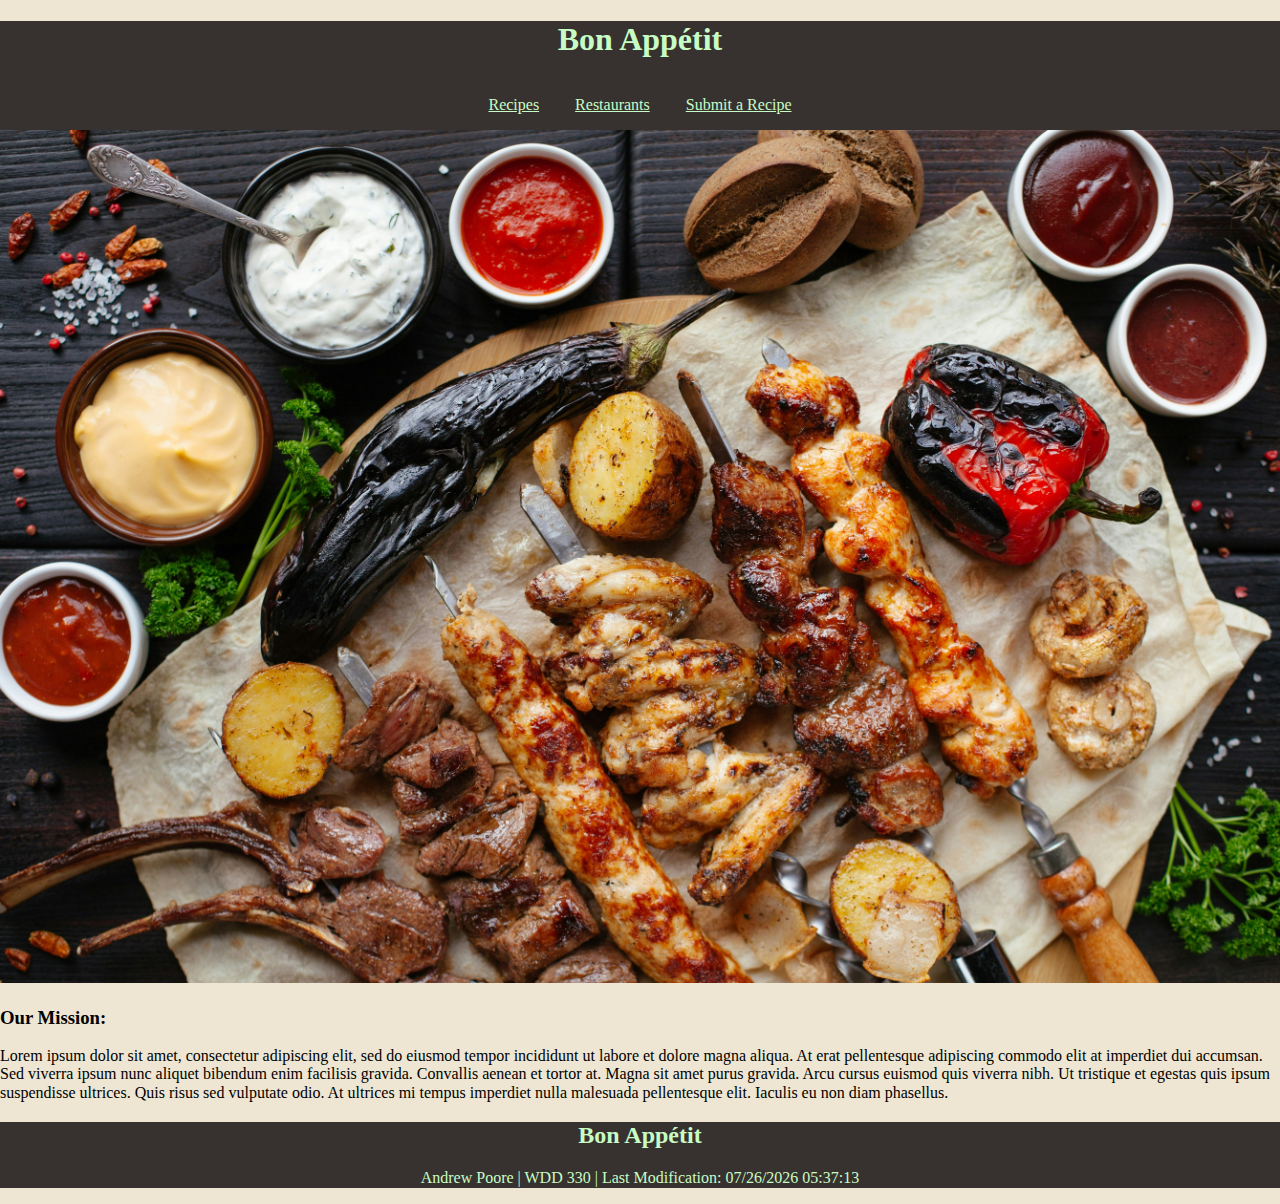
==== index.html @ cce56167 "Add files via upload" ====
<!DOCTYPE html>
<html lang="en">

<head>
    <meta charset="UTF-8" />
    <meta name="viewport" content="width=device-width, initial-scale=1.0" />
    <meta name="author" content="Andrew Poore">
    <meta name="description" content="A cooking web application for my Web Design & Development Class.">
    <link rel="icon" type="image/x-icon" href="imgs/favicon.ico">
    <link rel="stylesheet" href="style/normalize.css">
    <link rel="stylesheet" href="style/style.css">
    <script src="js/main.js"></script>
    <title>Bon Appétit | Home</title>
</head>

<body>
    <header>
        <a id="site-title" href="index.html">
            <h1>Bon Appétit</h1>
        </a>
        <nav>
            <a href="recipes.html">Recipes</a>
            <a href="restaurants.html">Restaurants</a>
            <a href="recipe-form.html">Submit a Recipe</a>
        </nav>
    </header>

    <main>
        <img id="hero-image" src="imgs/hero-image.jpg">
        <h3>Our Mission:</h3>
        <p>Lorem ipsum dolor sit amet, consectetur adipiscing elit, sed do eiusmod tempor incididunt ut labore et dolore
            magna aliqua. At erat pellentesque adipiscing commodo elit at imperdiet dui accumsan. Sed viverra ipsum nunc
            aliquet bibendum enim facilisis gravida. Convallis aenean et tortor at. Magna sit amet purus gravida. Arcu
            cursus euismod quis viverra nibh. Ut tristique et egestas quis ipsum suspendisse ultrices. Quis risus sed
            vulputate odio. At ultrices mi tempus imperdiet nulla malesuada pellentesque elit. Iaculis eu non diam
            phasellus.</p>
    </main>

    <footer>
        <h2>Bon Appétit</h2>
        <p>Andrew Poore | WDD 330 | <span id="modified"></span></p>
    </footer>
</body>

</html>
---- style/style.css ----
/* Base Styles */
:root {
    --black: #37322f;
    --white: #eee6d2;
    --green: #c8fcc5;
}

body {
    background-color: var(--white);
}

header,
footer {
    color: var(--green);
    background-color: var(--black);
    text-align: center;
}

.recipe-card {
    color: var(--green);
    background-color: var(--black);
    padding: 1rem;
    margin: 1rem;
}
/* End Base Styles */

/* Header */
#site-title {
    text-decoration: none;
}

header a {
    color: var(--green);
}

nav, nav a {
    padding: 1rem;
}
/* End Header */


/* Index */
#hero-image {
    width: 100%;
}
/* End Index */


/*! Recipe Form */
form {
    margin: auto;
    max-width: 300px;
}

form>div {
    padding-top: 1rem;
}

#submitRecipeBtn {
    margin-top: 1rem;
    padding: .5rem;
}

input,
textarea {
    display: block;
    width: 100%;
}

/* ?@keyframes animation {
    0% {
        background-color: red;
    }

    50% {
        background-color: blue;
    }

    100% {
        background-color: green;
    }
}

body {
    animation-name: animation;
    animation-duration: 5s;
} */
/* ? */
/*! End Recipe Form */
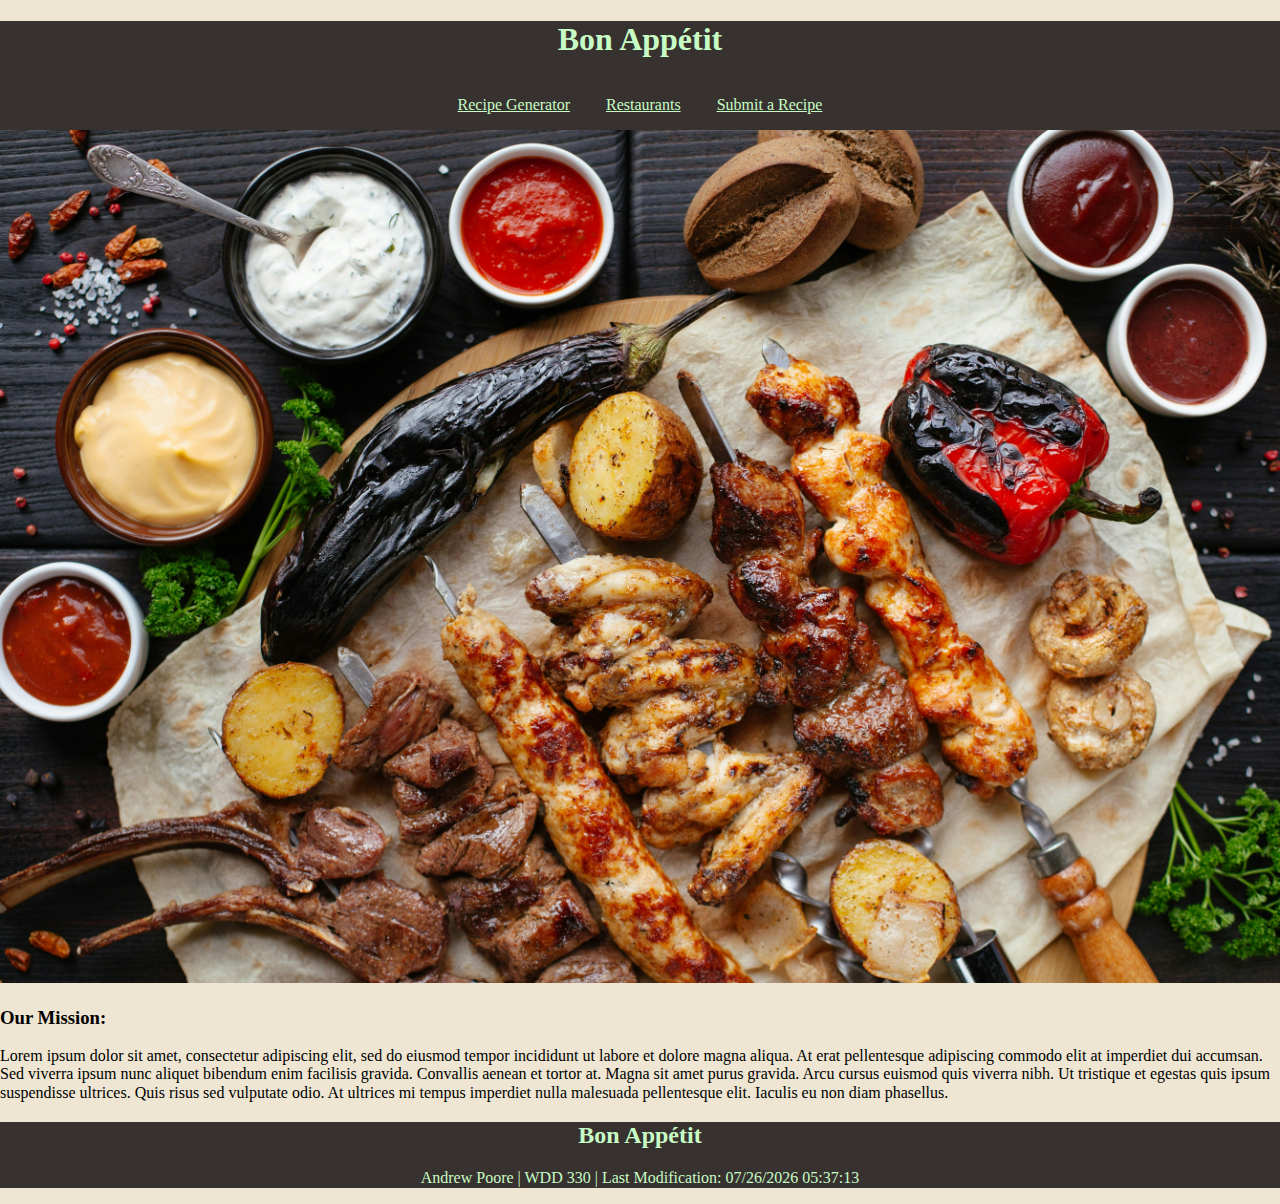
==== commit f77d4417: "formatting" ====
--- a/index.html
+++ b/index.html
@@ -9,7 +9,6 @@
     <link rel="icon" type="image/x-icon" href="imgs/favicon.ico">
     <link rel="stylesheet" href="style/normalize.css">
     <link rel="stylesheet" href="style/style.css">
-    <script src="js/main.js"></script>
     <title>Bon Appétit | Home</title>
 </head>
 
@@ -19,7 +18,7 @@
             <h1>Bon Appétit</h1>
         </a>
         <nav>
-            <a href="recipes.html">Recipes</a>
+            <a href="recipes.html">Recipe Generator</a>
             <a href="restaurants.html">Restaurants</a>
             <a href="recipe-form.html">Submit a Recipe</a>
         </nav>
@@ -41,5 +40,6 @@
         <p>Andrew Poore | WDD 330 | <span id="modified"></span></p>
     </footer>
 </body>
+<script src="js/main.js"></script>
 
 </html>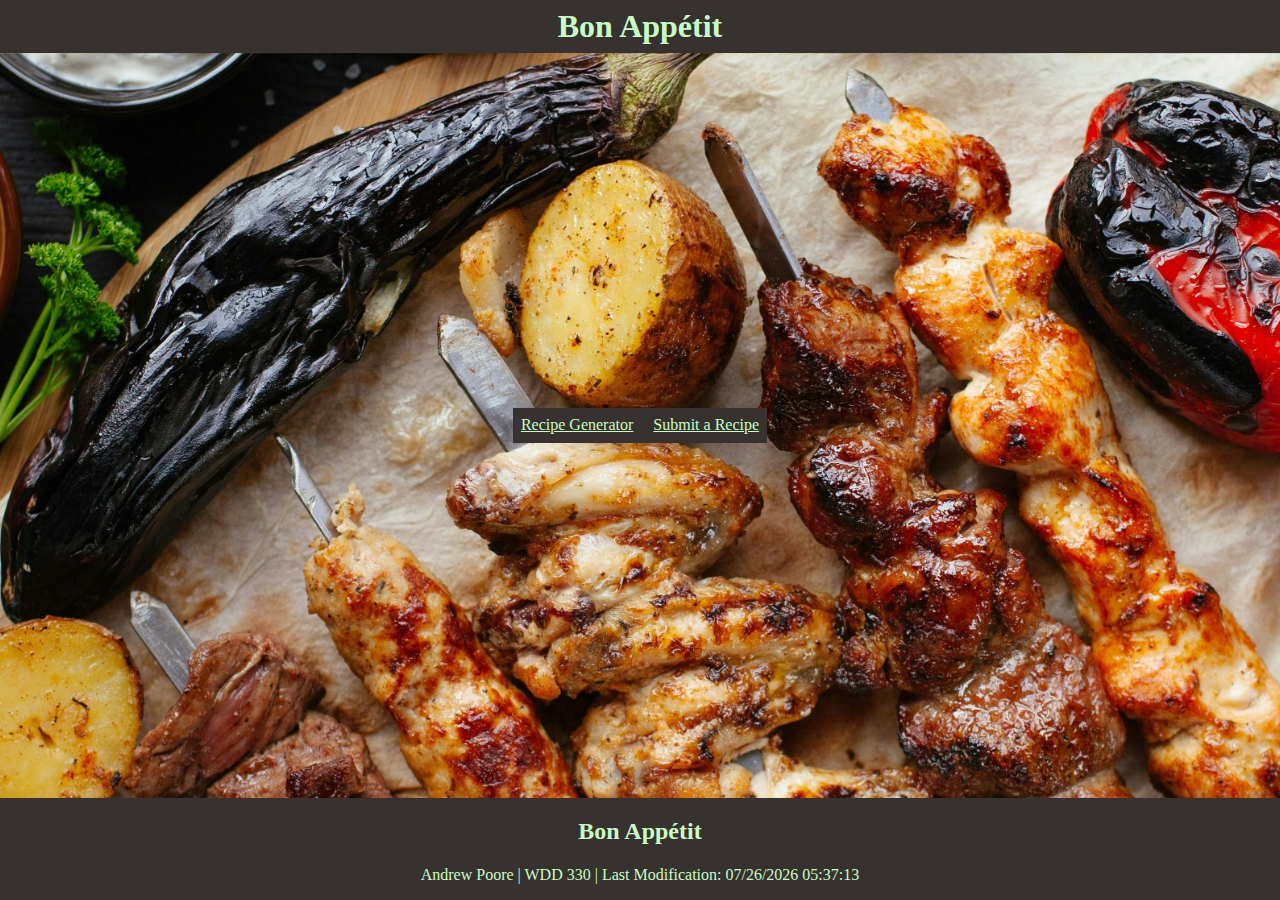
==== commit b6a4325c: "formatting + simple animation" ====
--- a/index.html
+++ b/index.html
@@ -14,25 +14,16 @@
 
 <body>
     <header>
-        <a id="site-title" href="index.html">
+        <a href="index.html">
             <h1>Bon Appétit</h1>
         </a>
-        <nav>
-            <a href="recipes.html">Recipe Generator</a>
-            <a href="restaurants.html">Restaurants</a>
-            <a href="recipe-form.html">Submit a Recipe</a>
-        </nav>
     </header>
 
-    <main>
-        <img id="hero-image" src="imgs/hero-image.jpg">
-        <h3>Our Mission:</h3>
-        <p>Lorem ipsum dolor sit amet, consectetur adipiscing elit, sed do eiusmod tempor incididunt ut labore et dolore
-            magna aliqua. At erat pellentesque adipiscing commodo elit at imperdiet dui accumsan. Sed viverra ipsum nunc
-            aliquet bibendum enim facilisis gravida. Convallis aenean et tortor at. Magna sit amet purus gravida. Arcu
-            cursus euismod quis viverra nibh. Ut tristique et egestas quis ipsum suspendisse ultrices. Quis risus sed
-            vulputate odio. At ultrices mi tempus imperdiet nulla malesuada pellentesque elit. Iaculis eu non diam
-            phasellus.</p>
+    <main id="index-main">
+        <nav id="index-nav">
+            <a class="index-links" href="recipes.html">Recipe Generator</a>
+            <a class="index-links" href="recipe-form.html">Submit a Recipe</a>
+        </nav>
     </main>
 
     <footer>
--- a/style/style.css
+++ b/style/style.css
@@ -7,6 +7,9 @@
 
 body {
     background-color: var(--white);
+    display: grid;
+    height: 100vh;
+    grid-template-rows: auto 1fr auto;
 }
 
 header,
@@ -16,43 +19,99 @@
     text-align: center;
 }
 
+header h1,
+nav {
+    margin: 0;
+    margin: .5rem;
+    color: var(--green);
+}
+
+nav a {
+    color: var(--green);
+}
+
+nav a:hover {
+    color: var(--black);
+    background-color: var(--green);
+}
+
+header a {
+    text-decoration: none;
+}
+
+/* End Base Styles */
+
+/* Header */
+
+/* End Header */
+
+/* Index */
+#index-main {
+    background-image: url('/imgs/test.jpg');
+    background-position: center;
+    background-size: cover;
+    display: flex;
+    justify-content: center;
+    align-items: center;
+}
+
+#index-nav {
+    background-color: var(--black);
+    padding: .5rem 0;
+}
+
+#index-nav:hover {}
+
+.index-links {
+    padding: .5rem;
+}
+
+.index-links:hover {}
+
+/* End Index */
+
+/* Recipe Generator */
+#recipe-btn {
+    background-color: var(--black);
+    color: var(--green);
+}
+
+@keyframes fetch {
+    0% {
+        background-color: var(--black);
+    }
+    
+    50% {
+        background-color: var(--green);
+    }
+
+    100% {
+        background-color: var(--black);
+    }
+}
+
+.recipe-btn-active {
+    animation-name: fetch;
+    animation-duration: .25s;
+    animation-iteration-count: infinite;
+}
+
 .recipe-card {
     color: var(--green);
     background-color: var(--black);
     padding: 1rem;
     margin: 1rem;
 }
-/* End Base Styles */
+/* End Recipe Generator */
 
-/* Header */
-#site-title {
-    text-decoration: none;
-}
-
-header a {
-    color: var(--green);
-}
-
-nav, nav a {
-    padding: 1rem;
-}
-/* End Header */
-
-
-/* Index */
-#hero-image {
-    width: 100%;
-}
-/* End Index */
-
-
-/*! Recipe Form */
-form {
+/* Recipe Form */
+form,
+#search-ctn {
     margin: auto;
     max-width: 300px;
 }
 
-form>div {
+form div {
     padding-top: 1rem;
 }
 
@@ -67,23 +126,4 @@
     width: 100%;
 }
 
-/* ?@keyframes animation {
-    0% {
-        background-color: red;
-    }
-
-    50% {
-        background-color: blue;
-    }
-
-    100% {
-        background-color: green;
-    }
-}
-
-body {
-    animation-name: animation;
-    animation-duration: 5s;
-} */
-/* ? */
-/*! End Recipe Form */+/* End Recipe Form */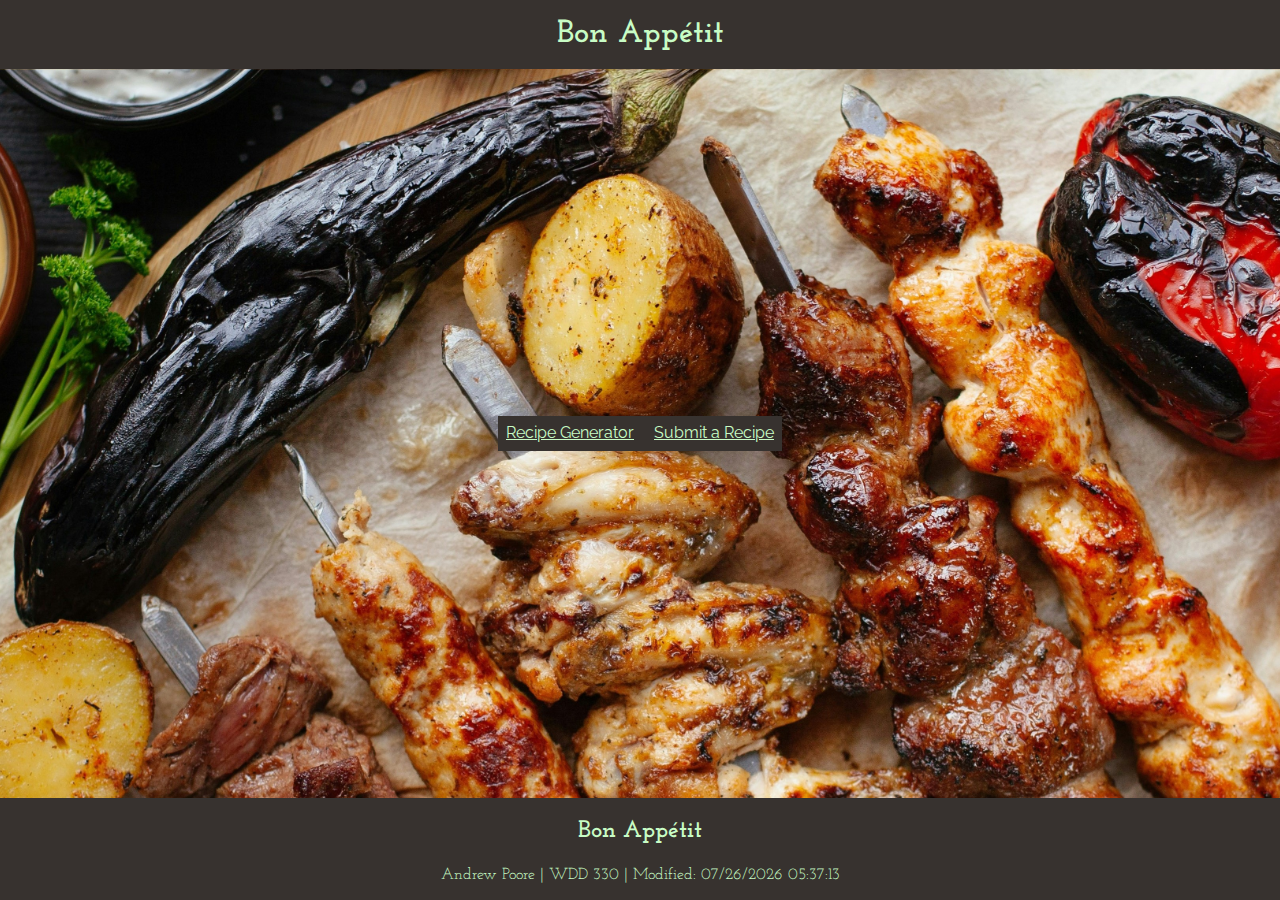
==== commit 87bf7d97: "styling" ====
--- a/index.html
+++ b/index.html
@@ -20,7 +20,7 @@
     </header>
 
     <main id="index-main">
-        <nav id="index-nav">
+        <nav>
             <a class="index-links" href="recipes.html">Recipe Generator</a>
             <a class="index-links" href="recipe-form.html">Submit a Recipe</a>
         </nav>
--- a/style/style.css
+++ b/style/style.css
@@ -1,8 +1,16 @@
+@import url('https://fonts.googleapis.com/css2?family=Josefin+Slab:ital,wght@0,600;1,600&family=Raleway:ital,wght@0,500;1,500&display=swap');
+
 /* Base Styles */
 :root {
     --black: #37322f;
     --white: #eee6d2;
     --green: #c8fcc5;
+
+    --display-font: "Josefin Slab", serif;
+    /* font-weight: 600; */
+
+    --body-text: "Raleway", sans-serif;
+    /* font-weight: 500; */
 }
 
 body {
@@ -19,15 +27,38 @@
     text-align: center;
 }
 
+h1,
+h2,
+h3,
+h4,
+h5,
+h6,
+footer p {
+    font-family: var(--display-font);
+}
+
+.btn {
+    border-style: none;
+    padding: .5rem;
+    margin: 0;
+}
+
+main,
+nav a {
+    font-family: var(--body-text);
+}
+
 header h1,
 nav {
-    margin: 0;
+    padding: .5rem 0;
     margin: .5rem;
     color: var(--green);
+    background-color: var(--black);
 }
 
 nav a {
     color: var(--green);
+    padding: .5rem;
 }
 
 nav a:hover {
@@ -39,11 +70,18 @@
     text-decoration: none;
 }
 
+#recipe-btn,
+#submit-btn {
+    background-color: var(--black);
+    color: var(--green);
+}
+
+#recipe-btn:hover,
+#submit-btn:hover {
+    cursor: pointer;
+}
+
 /* End Base Styles */
-
-/* Header */
-
-/* End Header */
 
 /* Index */
 #index-main {
@@ -55,32 +93,25 @@
     align-items: center;
 }
 
-#index-nav {
-    background-color: var(--black);
-    padding: .5rem 0;
-}
+/* End Index */
 
-#index-nav:hover {}
-
-.index-links {
+/* Recipe Generator */
+#search-btn,
+#search {
+    border: none;
     padding: .5rem;
 }
 
-.index-links:hover {}
-
-/* End Index */
-
-/* Recipe Generator */
-#recipe-btn {
-    background-color: var(--black);
-    color: var(--green);
+.main {
+    max-width: 960px;
+    margin: 0 auto;
 }
 
 @keyframes fetch {
     0% {
         background-color: var(--black);
     }
-    
+
     50% {
         background-color: var(--green);
     }
@@ -92,7 +123,7 @@
 
 .recipe-btn-active {
     animation-name: fetch;
-    animation-duration: .25s;
+    animation-duration: .35s;
     animation-iteration-count: infinite;
 }
 
@@ -102,28 +133,30 @@
     padding: 1rem;
     margin: 1rem;
 }
+
 /* End Recipe Generator */
 
 /* Recipe Form */
-form,
-#search-ctn {
-    margin: auto;
-    max-width: 300px;
-}
-
-form div {
-    padding-top: 1rem;
-}
-
-#submitRecipeBtn {
-    margin-top: 1rem;
+.form-ctn {
+    display: flex;
+    flex-direction: column;
+    background-color: var(--black);
+    color: var(--green);
+    margin: 1rem 0;
     padding: .5rem;
 }
 
-input,
-textarea {
-    display: block;
-    width: 100%;
+.form-ctn label {
+    margin: .5rem;
 }
 
+.form-ctn input,
+.form-ctn textarea {
+    margin: .5rem;
+    padding: .5rem;
+}
+
+#submit-btn {
+    margin-bottom: 1rem;
+}
 /* End Recipe Form */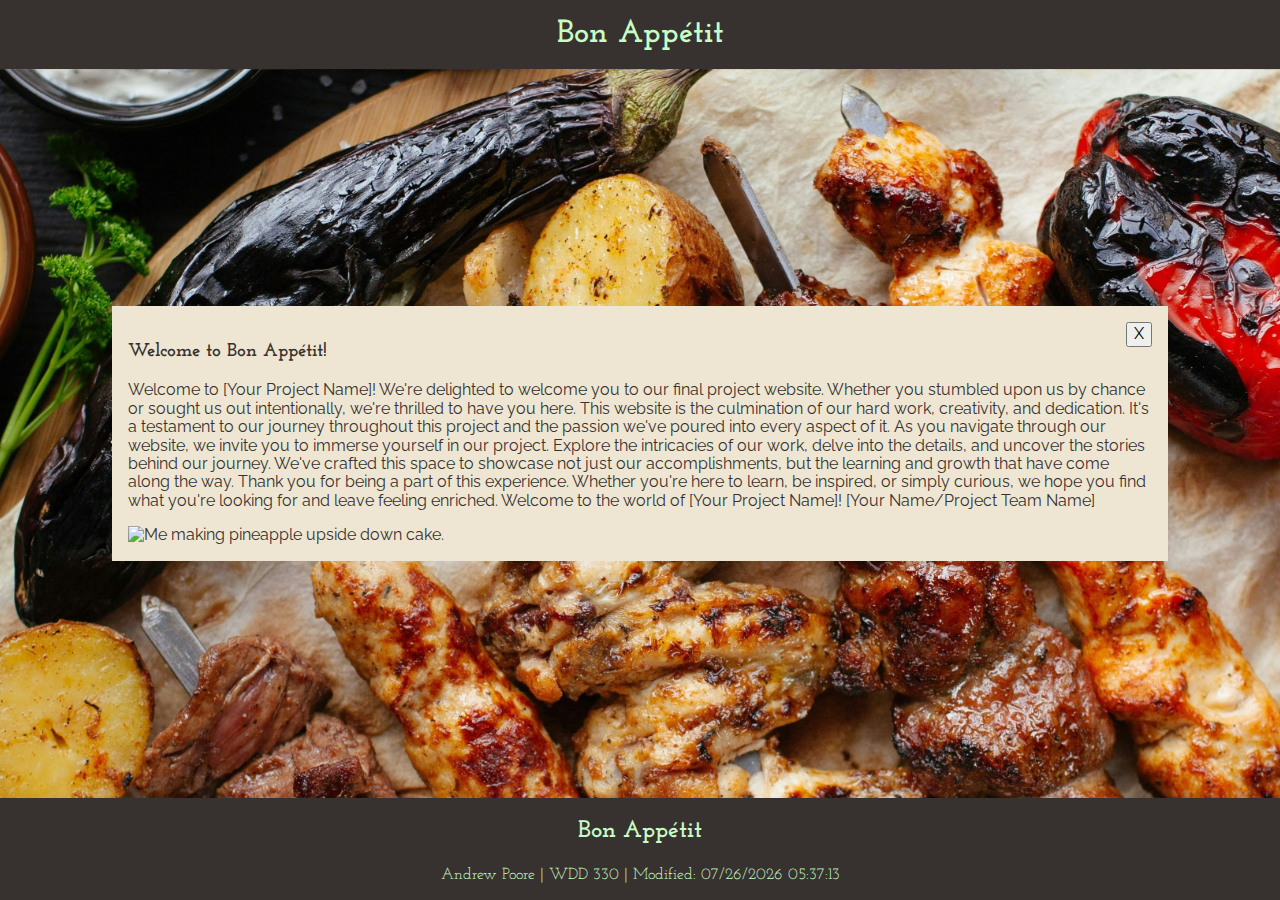
==== commit 4580d315: "localStorage first-time visitor message" ====
--- a/index.html
+++ b/index.html
@@ -20,7 +20,7 @@
     </header>
 
     <main id="index-main">
-        <nav>
+        <nav id="index-nav">
             <a class="index-links" href="recipes.html">Recipe Generator</a>
             <a class="index-links" href="recipe-form.html">Submit a Recipe</a>
         </nav>
@@ -32,5 +32,5 @@
     </footer>
 </body>
 <script src="js/main.js"></script>
-
+<script type="module" src="js/utils.mjs"></script>
 </html>--- a/style/style.css
+++ b/style/style.css
@@ -64,6 +64,7 @@
 nav a:hover {
     color: var(--black);
     background-color: var(--green);
+    transition-duration: 2s;
 }
 
 header a {
@@ -159,4 +160,25 @@
 #submit-btn {
     margin-bottom: 1rem;
 }
-/* End Recipe Form */+
+/* End Recipe Form */
+
+.message-ctn {
+    color: var(--black);
+    background-color: var(--white);
+    padding: 1rem;
+    max-width: 80vw;
+    margin: 2rem auto;
+}
+
+.message-ctn button {
+    float: right;
+}
+
+.message-ctn img {
+    max-width: 100%;
+}
+
+.hidden {
+    display: none;
+}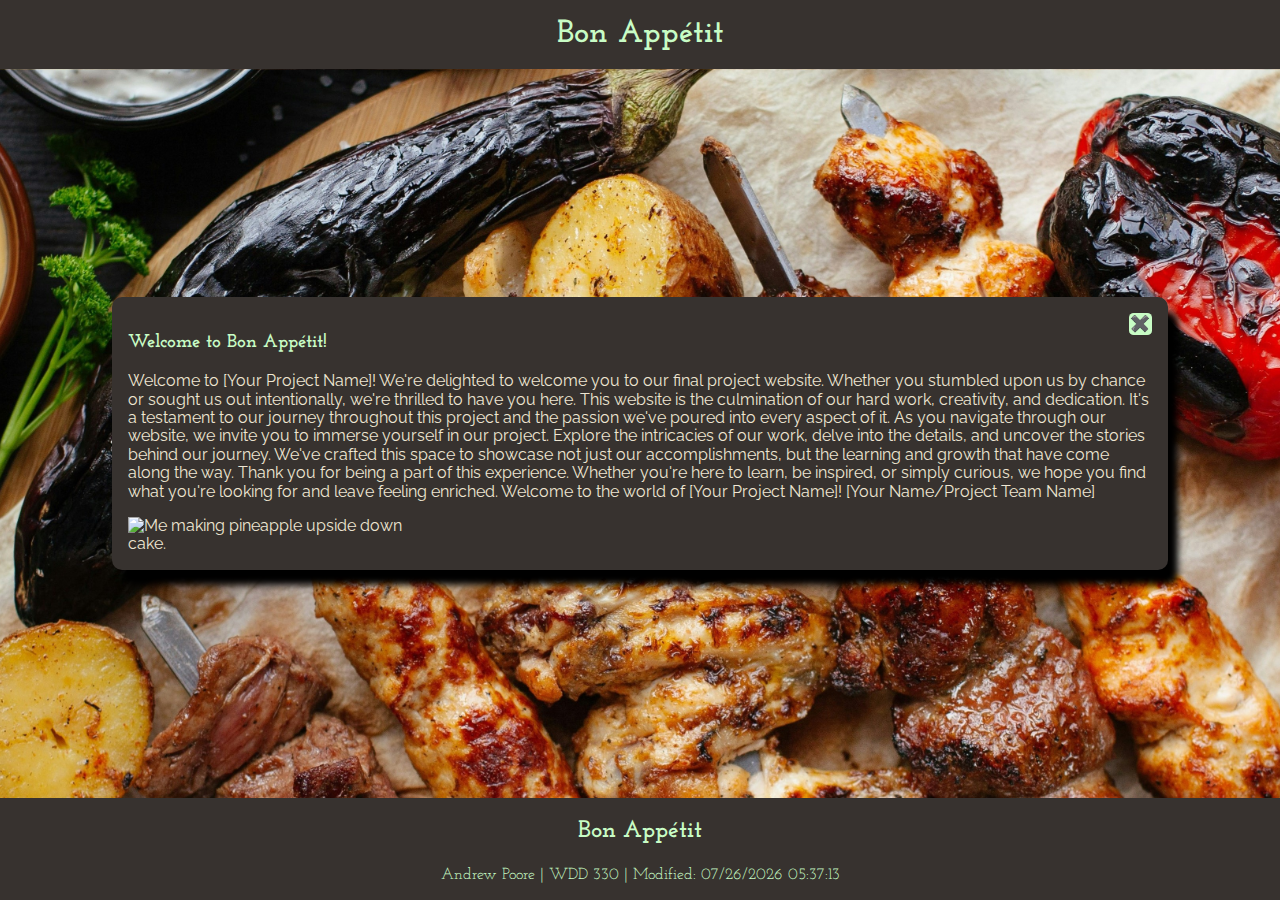
==== commit 659c1965: "post method initial" ====
--- a/index.html
+++ b/index.html
@@ -20,7 +20,7 @@
     </header>
 
     <main id="index-main">
-        <nav id="index-nav">
+        <nav class="main-content" id="index-nav">
             <a class="index-links" href="recipes.html">Recipe Generator</a>
             <a class="index-links" href="recipe-form.html">Submit a Recipe</a>
         </nav>
@@ -31,6 +31,6 @@
         <p>Andrew Poore | WDD 330 | <span id="modified"></span></p>
     </footer>
 </body>
-<script src="js/main.js"></script>
-<script type="module" src="js/utils.mjs"></script>
+<script type="module" src="js/main.js"></script>
+
 </html>--- a/style/style.css
+++ b/style/style.css
@@ -160,25 +160,40 @@
 #submit-btn {
     margin-bottom: 1rem;
 }
-
 /* End Recipe Form */
 
+/* First-Time User Window */
 .message-ctn {
-    color: var(--black);
-    background-color: var(--white);
+    color: var(--white);
+    background-color: var(--black);
+    border-radius: 10px;
     padding: 1rem;
     max-width: 80vw;
     margin: 2rem auto;
+    box-shadow: 10px 15px 7px #000;
+}
+
+.message-ctn h3 {
+    color: var(--green);
 }
 
 .message-ctn button {
+    background-color: var(--green);
+    border: none;
+    padding: .1rem;
+    border-radius: 20%;
     float: right;
 }
 
+.message-ctn button:hover, .message-ctn button:active {
+    background-color: red;
+}
+
 .message-ctn img {
-    max-width: 100%;
+    max-width: 300px;
 }
 
 .hidden {
     display: none;
-}+}
+/* End First-Time User Window */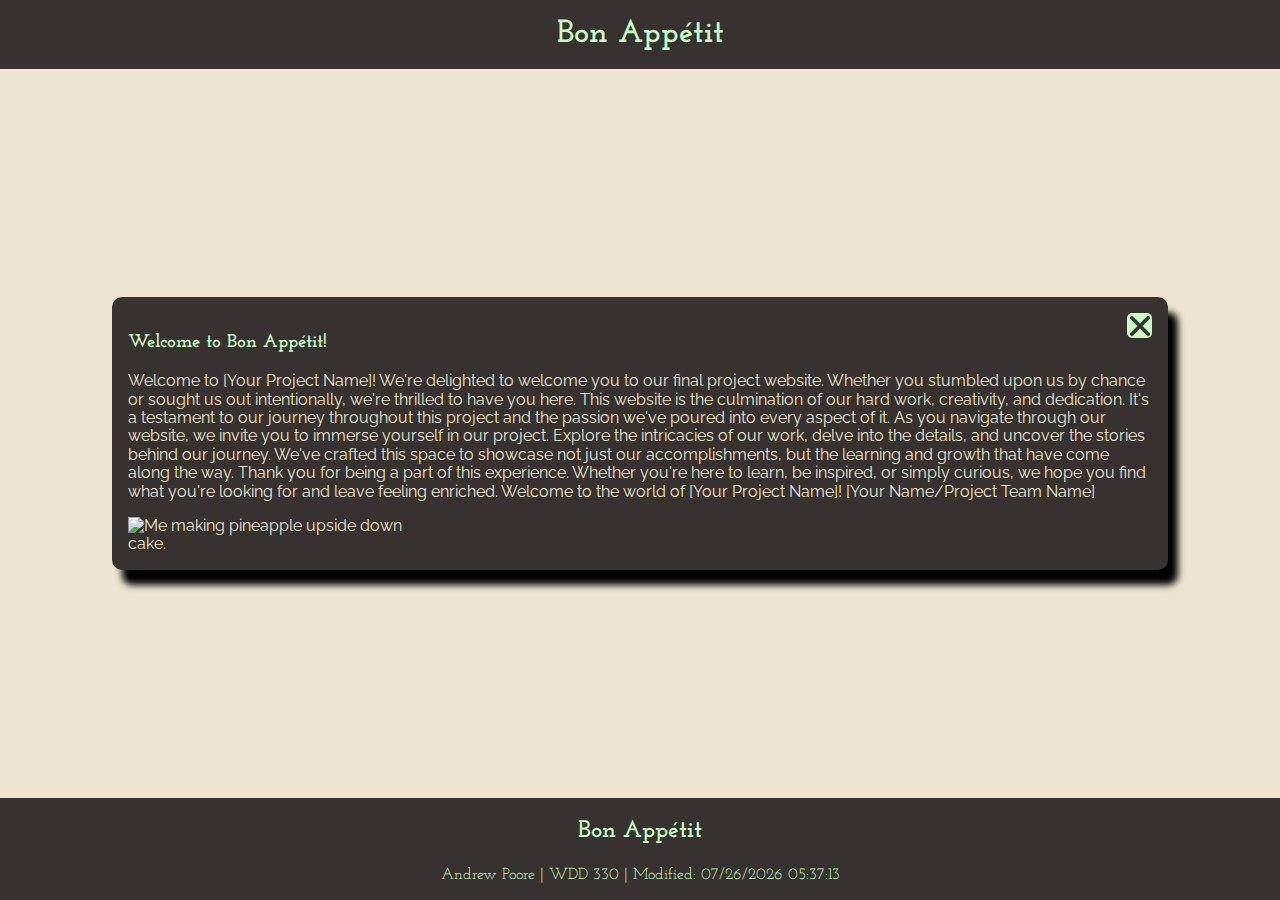
==== commit 57d04549: "Organization" ====
--- a/index.html
+++ b/index.html
@@ -21,8 +21,8 @@
 
     <main id="index-main">
         <nav class="main-content" id="index-nav">
-            <a class="index-links" href="recipes.html">Recipe Generator</a>
-            <a class="index-links" href="recipe-form.html">Submit a Recipe</a>
+            <a href="recipes.html">Recipe Generator</a>
+            <a href="recipe-form.html">Submit a Recipe</a>
         </nav>
     </main>
 
--- a/style/style.css
+++ b/style/style.css
@@ -5,12 +5,8 @@
     --black: #37322f;
     --white: #eee6d2;
     --green: #c8fcc5;
-
     --display-font: "Josefin Slab", serif;
-    /* font-weight: 600; */
-
     --body-text: "Raleway", sans-serif;
-    /* font-weight: 500; */
 }
 
 body {
@@ -86,7 +82,7 @@
 
 /* Index */
 #index-main {
-    background-image: url('/imgs/test.jpg');
+    background-image: url('https://cdn.glitch.global/20ce3369-a4b1-4cb8-9d64-c0ff6b200c1b/test.jpg?v=1712698884122');
     background-position: center;
     background-size: cover;
     display: flex;
@@ -103,9 +99,15 @@
     padding: .5rem;
 }
 
-.main {
+#sub-main {
     max-width: 960px;
     margin: 0 auto;
+}
+
+@media only screen and (min-width:960px) {
+#cardCtn {
+    width: 960px;
+}    
 }
 
 @keyframes fetch {
@@ -178,13 +180,22 @@
 }
 
 .message-ctn button {
+    display: flex;
+    justify-content: center;
+    align-items: center;
     background-color: var(--green);
+    width: 25px;
+    height: 25px;
     border: none;
-    padding: .1rem;
+    padding: 0;
     border-radius: 20%;
     float: right;
 }
 
+.icon {
+    width: 20px;
+}
+
 .message-ctn button:hover, .message-ctn button:active {
     background-color: red;
 }
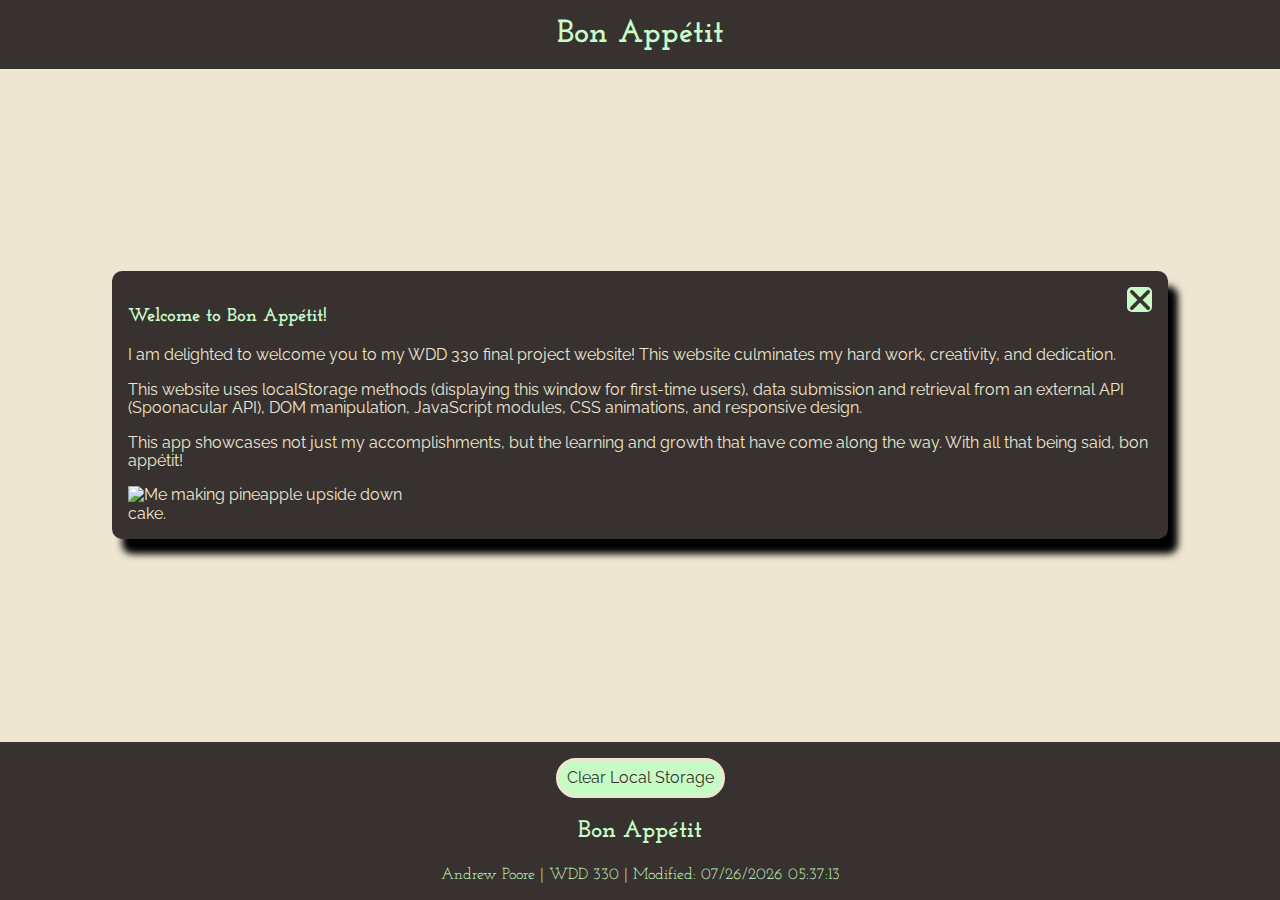
==== commit 77d6fb03: "form submission status 200" ====
--- a/index.html
+++ b/index.html
@@ -27,6 +27,7 @@
     </main>
 
     <footer>
+        <button id="clear" class="btn">Clear Local Storage</button>
         <h2>Bon Appétit</h2>
         <p>Andrew Poore | WDD 330 | <span id="modified"></span></p>
     </footer>
--- a/style/style.css
+++ b/style/style.css
@@ -44,6 +44,10 @@
     font-family: var(--body-text);
 }
 
+#sub-main {
+    margin: 0 1rem;
+}
+
 header h1,
 nav {
     padding: .5rem 0;
@@ -90,6 +94,19 @@
     align-items: center;
 }
 
+#clear {
+    font-family: var(--body-text);
+    color: var(--black);
+    background-color: var(--green);
+    border: 3px solid var(--white);
+    border-radius: 50px;
+    margin-top: 1rem;
+}
+
+#clear:hover {
+    cursor: pointer;
+}
+
 /* End Index */
 
 /* Recipe Generator */
@@ -99,15 +116,27 @@
     padding: .5rem;
 }
 
-#sub-main {
-    max-width: 960px;
-    margin: 0 auto;
-}
-
-@media only screen and (min-width:960px) {
-#cardCtn {
-    width: 960px;
-}    
+@media only screen and (min-width:800px) {
+
+    #cardCtn {
+        display: grid;
+        grid-template-columns: repeat(2, 1fr)
+    }
+
+
+}
+
+@media only screen and (min-width:1320px) {
+
+    #cardCtn {
+        display: grid;
+        grid-template-columns: repeat(3, 1fr)
+    }
+
+    #sub-main {
+        max-width: 90vw;
+        margin: 0 auto;
+    }
 }
 
 @keyframes fetch {
@@ -162,6 +191,7 @@
 #submit-btn {
     margin-bottom: 1rem;
 }
+
 /* End Recipe Form */
 
 /* First-Time User Window */
@@ -196,7 +226,8 @@
     width: 20px;
 }
 
-.message-ctn button:hover, .message-ctn button:active {
+.message-ctn button:hover,
+.message-ctn button:active {
     background-color: red;
 }
 
@@ -207,4 +238,5 @@
 .hidden {
     display: none;
 }
+
 /* End First-Time User Window */